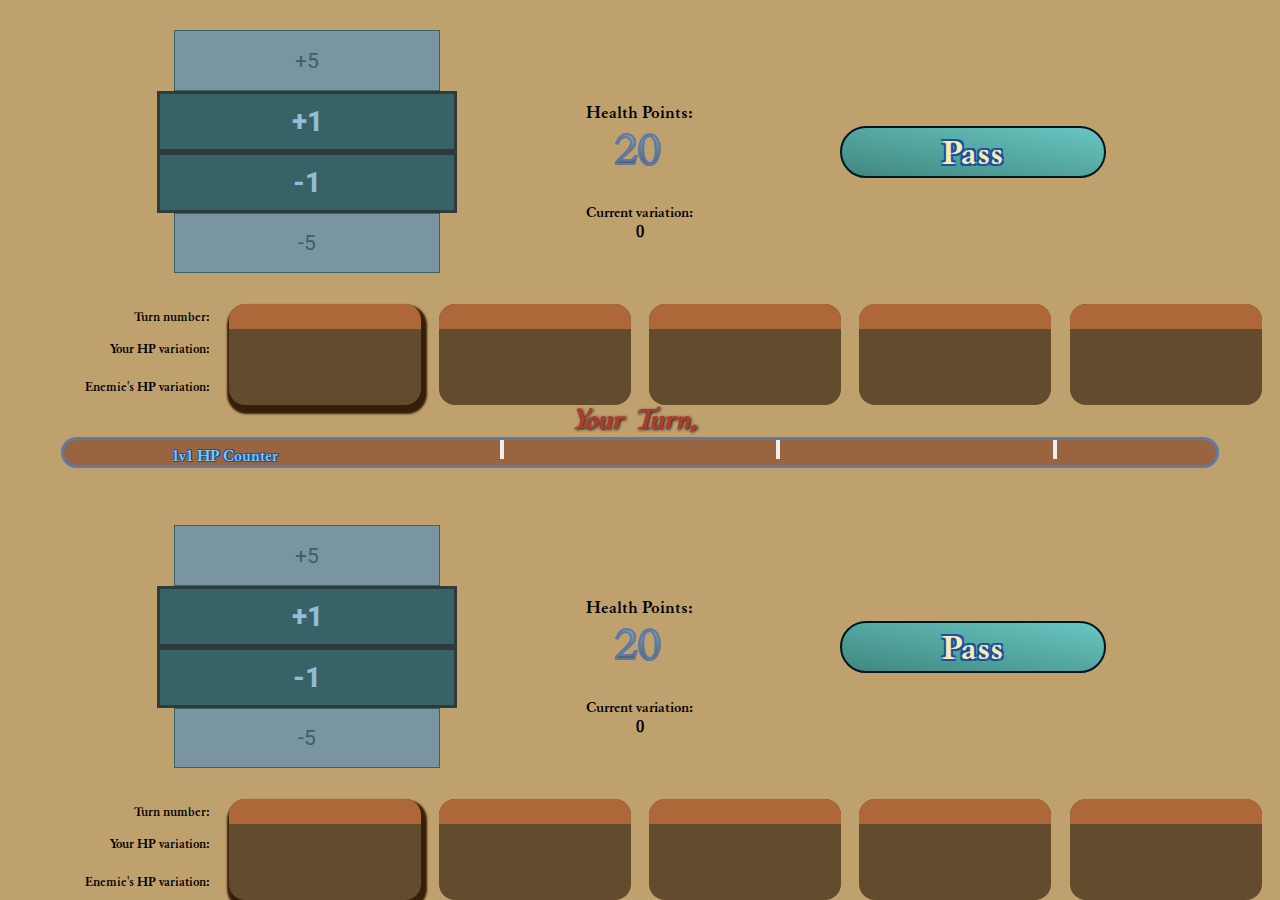
==== inPages/1v1counter.html @ fbc2f43e "git init" ====
<!DOCTYPE html>
<html lang="en">
<head>
    <meta charset="UTF-8">
    <meta http-equiv="X-UA-Compatible" content="IE=edge">
    <meta name="viewport" content="width=device-width, initial-scale=1.0">
    <link rel="stylesheet" href="../app/1v1counterStyle.css">
    <title>1v1Counter</title>
</head>
<body>

    <div id="parentNodeDiv">
        <div id="layer">
            <div id="inputForm">

            </div>
        </div>
    </div> 













    <div id="container">






        <!-- CONTAINER PLAYER ONE -->
           <!-- | | | | | | |  -->
           <!-- v v v v v v v  -->

        <div class="miniContainer" id="P1Side">

            <!-- **MAIN PLAYER DISPLAY** (mathButtons, hpDisplay, passButton)-->
            <!-- | | | |  -->
            <!-- v v v v  -->
            <div class="mainPlayerDisplay">

                <!-- vv box that contains the buttons's divs vv -->
                <div class="mathButtonsDisplay">

                    <div class="mathButtonsBoxes">
                        <button id="p1PlusFive" class="mathButton softButton">+5</button>
                    </div>

                    <div class="mathButtonsBoxes">
                        <button id="p1PlusOne" class="mathButton hardButton">+1</button>
                    </div>

                    <div class="mathButtonsBoxes">
                        <button id="p1MinusOne" class="mathButton hardButton">-1</button>
                    </div>

                    <div class="mathButtonsBoxes">
                        <button id="p1MinusFive" class="mathButton softButton">-5</button>
                    </div>

                </div> <!-- .mathButtonsDisplay -->
                <!-- ^^ box that contains the buttons's divs ^^ -->



                <!-- vv box that contains the HP display's divs vv -->
                <div class="MainHpDisplay">

                    <div id="hpVoid" class="mainHpDisplayContentDivs"></div>

                    <div class="hpCounterBlock mainHpDisplayContentDivs">
                        <h3 class="mainHpPreText">Health Points:</h3>
                        <h1 class="mainHpContent" id="mainHpContentP1">20</h1>
                    </div>

                    <div class="mainHpDisplayContentDivs">
                        <h3 class="curVarPreText">Current variation:</h3>
                        <h3 class="curVarContent" id="curVarContentP1">0</h3>
                    </div>

                </div> <!-- .MainHpDisplay -->
                <!-- ^^ box that contains the HP display's divs ^^ -->



                <div class="passDiv">
                    <button id="passP1">Pass</button>
                </div>
            </div> <!-- .mainPlayerDisplay -->

            <!-- ^ ^ ^ ^  -->
            <!-- | | | |  -->
            <!-- **MAIN PLAYER DISPLAY** (mathButtons, hpDisplay, passButton)-->



            <div class="turnsHistoric">

                <div id="p1historicBox1" class="historicBox preTextHistBox">
                  <div class="turnIndicatorSubTitle preTextHistBox">
                    <h5 class="turnIndicatorSubTitleContent">Turn number:</h5>
                  </div>
                  <div class="yourHpVariationSubTitle">
                    <h4 class="yourHpVariationSubTitleContent">Your HP variation:</h4>
                  </div>
                  <div class="enemiesHpVariationSubTitle">
                    <h4 class="enemiesHpVariationSubTitleContent">Enemie's HP variation:</h4>
                  </div> 
                </div>

                <div id="p1historicBox2" class="historicBox">
                    <div class="turnIndicator"></div>
                    <div class="upBox"></div>
                    <div class="downBox"></div>
                </div>

                <div id="p1historicBox3" class="historicBox">
                    <div class="turnIndicator"></div>
                    <div class="upBox"></div>
                    <div class="downBox"></div>
                </div>

                <div id="p1historicBox4" class="historicBox">
                    <div class="turnIndicator"></div>
                    <div class="upBox"></div>
                    <div class="downBox"></div>
                </div>

                <div id="p1historicBox5" class="historicBox">
                    <div class="turnIndicator"></div>
                    <div class="upBox"></div>
                    <div class="downBox"></div>
                </div>

                <div id="p1historicBox6" class="historicBox">
                    <div class="turnIndicator"></div>
                    <div class="upBox"></div>
                    <div class="downBox"></div>
                </div>

            </div> <!-- #turnHistoric -->
        
        </div> <!-- .miniContainer #P1Side -->

            <!-- ^ ^ ^ ^ ^ ^ ^  -->
            <!-- | | | | | | |  -->
        <!-- CONTAINER PLAYER ONE -->











<!--------------------------------------------------------------------------------------------------------------->

        <div id="divider">

            <div class="playerIndicator" id="p1Indicator">
                <div class="playerIndicatorTitle">
                    <h1 class="yourTurn">Your Turn,&nbsp; <h1 id="playerNameDisplayOne"></h1> </h1>
                </div>
            </div>


            <div id="nav"> 

                <div class="navDivs">
                    <h1 id="pageTitle">1v1 HP Counter</h1>
                </div>

                <div class="navDivs">
                    <button><img src="" alt=""></button>
                </div>

                <div class="navDivs">
                    <button><img src="" alt=""></button>
                </div>

                <div class="navDivs">
                    <button><img src="" alt=""></button>
                </div>

            </div>
            

            <div class="playerIndicator" id="p2Indicator"> 
                <div class="playerIndicatorTitle">

                </div>
            </div>

        </div> <!-- #divider -->

<!--------------------------------------------------------------------------------------------------------------->














        <!-- CONTAINER PLAYER ONE -->
           <!-- | | | | | | |  -->
           <!-- v v v v v v v  -->

        <div class="miniContainer" id="P1Side">

            <!-- **MAIN PLAYER DISPLAY** (mathButtons, hpDisplay, passButton)-->
            <!-- | | | |  -->
            <!-- v v v v  -->
            <div class="mainPlayerDisplay">

                <!-- vv box that contains the buttons's divs vv -->
                <div class="mathButtonsDisplay">

                    <div class="mathButtonsBoxes">
                        <button id="p1PlusFive" class="mathButton softButton">+5</button>
                    </div>

                    <div class="mathButtonsBoxes">
                        <button id="p1PlusOne" class="mathButton hardButton">+1</button>
                    </div>

                    <div class="mathButtonsBoxes">
                        <button id="p1MinusOne" class="mathButton hardButton">-1</button>
                    </div>

                    <div class="mathButtonsBoxes">
                        <button id="p1MinusFive" class="mathButton softButton">-5</button>
                    </div>

                </div> <!-- .mathButtonsDisplay -->
                <!-- ^^ box that contains the buttons's divs ^^ -->



                <!-- vv box that contains the HP display's divs vv -->
                <div class="MainHpDisplay">

                    <div id="hpVoid" class="mainHpDisplayContentDivs"></div>

                    <div class="hpCounterBlock mainHpDisplayContentDivs">
                        <h3 class="mainHpPreText">Health Points:</h3>
                        <h1 class="mainHpContent" id="mainHpContentP1">20</h1>
                    </div>

                    <div class="mainHpDisplayContentDivs">
                        <h3 class="curVarPreText">Current variation:</h3>
                        <h3 class="curVarContent" id="curVarContentP1">0</h3>
                    </div>

                </div> <!-- .MainHpDisplay -->
                <!-- ^^ box that contains the HP display's divs ^^ -->



                <div class="passDiv">
                    <button id="passP1">Pass</button>
                </div>
            </div> <!-- .mainPlayerDisplay -->

            <!-- ^ ^ ^ ^  -->
            <!-- | | | |  -->
            <!-- **MAIN PLAYER DISPLAY** (mathButtons, hpDisplay, passButton)-->



            <div class="turnsHistoric">

                <div id="p1historicBox1" class="historicBox preTextHistBox">
                  <div class="turnIndicatorSubTitle preTextHistBox">
                    <h5 class="turnIndicatorSubTitleContent">Turn number:</h5>
                  </div>
                  <div class="yourHpVariationSubTitle">
                    <h4 class="yourHpVariationSubTitleContent">Your HP variation:</h4>
                  </div>
                  <div class="enemiesHpVariationSubTitle">
                    <h4 class="enemiesHpVariationSubTitleContent">Enemie's HP variation:</h4>
                  </div> 
                </div>

                <div id="p1historicBox2" class="historicBox">
                    <div class="turnIndicator"></div>
                    <div class="upBox"></div>
                    <div class="downBox"></div>
                </div>

                <div id="p1historicBox3" class="historicBox">
                    <div class="turnIndicator"></div>
                    <div class="upBox"></div>
                    <div class="downBox"></div>
                </div>

                <div id="p1historicBox4" class="historicBox">
                    <div class="turnIndicator"></div>
                    <div class="upBox"></div>
                    <div class="downBox"></div>
                </div>

                <div id="p1historicBox5" class="historicBox">
                    <div class="turnIndicator"></div>
                    <div class="upBox"></div>
                    <div class="downBox"></div>
                </div>

                <div id="p1historicBox6" class="historicBox">
                    <div class="turnIndicator"></div>
                    <div class="upBox"></div>
                    <div class="downBox"></div>
                </div>

            </div> <!-- #turnHistoric -->
        
        </div> <!-- .miniContainer #P1Side -->

            <!-- ^ ^ ^ ^ ^ ^ ^  -->
            <!-- | | | | | | |  -->
        <!-- CONTAINER PLAYER ONE -->







        
    </div><!-- #conteiner -->

</body>
</html>
---- app/1v1counterStyle.css ----
@import url('https://fonts.googleapis.com/css2?family=Roboto:wght@300&display=swap');

@font-face {
    font-family: elegantGaramond;
    src: url(imgsAndFonts/fonts/ElegantGaramond/elegant-garamond.otf)
  }

  @font-face {
    font-family: elegantGaramondItalic;
    src: url(imgsAndFonts/fonts/ElegantGaramond/elegant-garamond-italic.otf)
  }

  @font-face {
    font-family: elegantGaramondBold;
    src: url(imgsAndFonts/fonts/ElegantGaramond/elegant-garamond-bold.otf)
  }

  @font-face {
    font-family: Planewalker;
    src: url(imgsAndFonts/fonts/Planewalker/Planewalker.otf)
  }

  @font-face {
    font-family: PlanewalkerBold;
    src: url(imgsAndFonts/fonts/Planewalker/Planewalker\ Bold.otf)
  }

  @font-face {
    font-family: PlanewalkerBoldItalic;
    src: url(imgsAndFonts/fonts/Planewalker/Planewalker\ Bold\ Italic.otf)
  }

  @font-face {
    font-family: PlanewalkerItalic;
    src: url(imgsAndFonts/fonts/Planewalker/Planewalker\ Italic.otf)
  }


* {
    margin: 0%;
    padding: 0%;
}

body {
    text-align: center;
    height: 100vh;
    width: 100vw;
    background-color: #effcff;
}

/* color pallet

__ BACKGROUND __
*general*
light brown          #bfa16d


*nav bar*
medium brown         #996440
*nav bar border (absolute and gradient)*     
absolute blue line   #6078a2
gradient light blue  #5277a1
gradient dark blue   #4f637c


*historic boxes/card background (gradient darker to ligther)*
lightest brown       #94784c
                     #876d44
                     #7b623b
darker brown         #634b2d (principal)
                     #574126
                     #4d3821
                     #41301e
darkest brown        #34291c               
                   

__  MATH BUTTONS __
*soft buttons*
background           #7995a1
border and text      #376268

*hard buttons*
background           #376268
border               #2f3a3b 
text                 #93bdd6 (test)

__ MAIN HP DISPLAY __
*preText*
                     #2f3a3b
*mainHP (gradient)*
ligtest blue          #93bdd6   
darkest blue          #2f3a3b


__ PASS BUTTON __
background            #8d4b31
letters colours       #e9dfe4 , #2f3a3b , #b4441f (test)
border                #b4441f


__ HISTORIC BOX __
backgound hist boxes  #634b2d


*/

/*  ^^ first frame ^^    */


/* vvv GLOBAL vvv*/
#container {
    height: 100vh;
    width: 100vw;
    background-color: #bfa16d;
}

/* ^^^ GLOBAL ^^^*/



/* vvv PLAYERS CONTAINER vvv */
.miniContainer {
    height: 45%;
    width: 100%;
    display: flex;
    flex-direction: column;
}

.mainPlayerDisplay {
    width: 100%;
    height: 75%;
    display: flex;
    flex-direction: row;
    justify-content: center;
}

/* VV mainPlayerDisplay content VV */

.mathButtonsDisplay, .MainHpDisplay, .passDiv { 
    width: 26%;
    height: 100%;
    display: flex;
    flex-direction: column;
    align-content: center;
    justify-content: center;
}

/* VV Math buttons vv */
.mathButtonsBoxes {
    width: 100%;
    height: 20%;

}

.mathButton {
    width: 100%;
    height: 100%;
}

.softButton {
    width: 80%;
    height: 100%;
    border: 1px solid #376268;
    color: #376268;
    font-family: 'Roboto', sans-serif;
    font-size: 2.3vh;
    background-color: #7995a1;
}

.hardButton {
    width: 90%;
    border: none;
    font-family: 'Roboto', sans-serif;
    font-weight: 800;
    font-size: 3.1vh;
    background-color: #376268;
    border: 3px solid #2f3a3b;
    color: #93bdd6;
}
/* ^^ Math buttons ^^ */


/* VV hpDisplayDiv vv */
.mainHpDisplayContentDivs {
    width: 100%;
    height: calc(100%/3);
}

.mainHpPreText {
    font-family: elegantGaramondBold;
    font-size: 2vh;
}

.mainHpContent {
    font-family: Planewalker;
    font-size: 5.8vh;
    background: -webkit-linear-gradient(#93bdd6, #2f3a3b);
    -webkit-background-clip: text;
    -webkit-text-fill-color: transparent;
    -webkit-text-stroke: 0.003em #6078a2;
}

.curVarPreText {
    font-family: elegantGaramondBold;
    font-size: 1.7vh;
}

.curVarContent {
    font-family: elegantGaramond;
    font-size: 2vh;
}
/* ^^ hpDisplayDiv ^^ */


/* VV passDiv vv */
#passP1, #passP2 {
    align-self: center;
    width: 80%;
    height: 17%;
    font-family: elegantGaramondBold;
    border: 2px solid #001522;
    border-radius: 3em;
    font-size: 4vh;
    background-color: #569B95; /* For browsers that do not support gradients */
    background-image: linear-gradient(to top right, #408781, #69c6c1);
    color: #fcebad;
    text-shadow: -2px 2px 0 #1850A3,
                2px 2px 0 #1850A3,
                2px -2px 0 #1850A3,
                -2px -2px 0 #1850A3;
}
/* ^^ passDIv ^^ */

/* ^^ mainPlayerDisplay ^^ */

/* vvv HISTORIC BAR vvv */
.turnsHistoric {
    width: 100%;
    height: 25%;
    display: flex;
    flex-direction: row;
    justify-content: space-evenly;
}

.historicBox {
    height: 100%;
    width: 15%;
    background-color: #634b2d;
    border-radius: 1em;
}

.yourHpVariationSubTitle, .enemiesHpVariationSubTitle {
    width: 100%;
    height: calc(75%/2);
    font-size: 1.5vh;
    display: flex;
    flex-direction: column;
    justify-content: center;
    align-self: center;
}

#p1historicBox2, #p2historicBox2 {
    box-shadow: #361f09 2px 5px 2px 4px;
}

.turnIndicatorSubTitle, .turnIndicator {
    width: 100%;
    height: 25%;
    background-color: #AE6738;
    font-size: 1.8vh;
    border-radius: 1em 1em 0em 0em;
}

.preTextHistBox {
    background-color: transparent;
    display: flex;
    flex-direction: column;
    align-content: end;
    justify-content: center;
    text-align: end;
    font-family: elegantGaramondBold;
}



.upBox {
    width: 100%;
    height: calc(75%/2);
}

.downBox {
    width: 100%;
    height: calc(75%/2);
    border-radius: 0em 0em 1em 1em;
}

/* ^^^ HISTORIC BAR ^^^ */

/* ^^^ PLAYERS CONTAINER ^^^ */





/* vvv  DIVIDER  vvv */
#divider {
    width: 100%;
    height: 10%;
    display: flex;
    flex-direction: column;
}
.playerIndicator {
    width: 100%;
    height: 35%;
    font-family: PlanewalkerBoldItalic;
    font-size: 1.6vh;
    color: #B63829;
    text-shadow: #001522 1px 1px 3px ;
}

#nav {
    width: 90%;
    height: 30%;
    align-self: center;
    border: 3px solid #6078a2;
    border-radius: 3em;
    background-color: #996440;
    display: flex;
    flex-direction: row;
    justify-content: space-evenly;
}

.navDivs{
    width: 20%;
    height: 100%;
}

#pageTitle {
    font-size: 1.8vh;
    font-family: elegantGaramondBold;
    margin-top: 3%;
    color: #7FCEEE;
    text-shadow: -1px 1px 0 #1850A3,
                1px 1px 0 #1850A3,
                1px -1px 0 #1850A3,
                -1px -1px 0 #1850A3;
}


/* ^^^  DIVIDER  ^^^ */
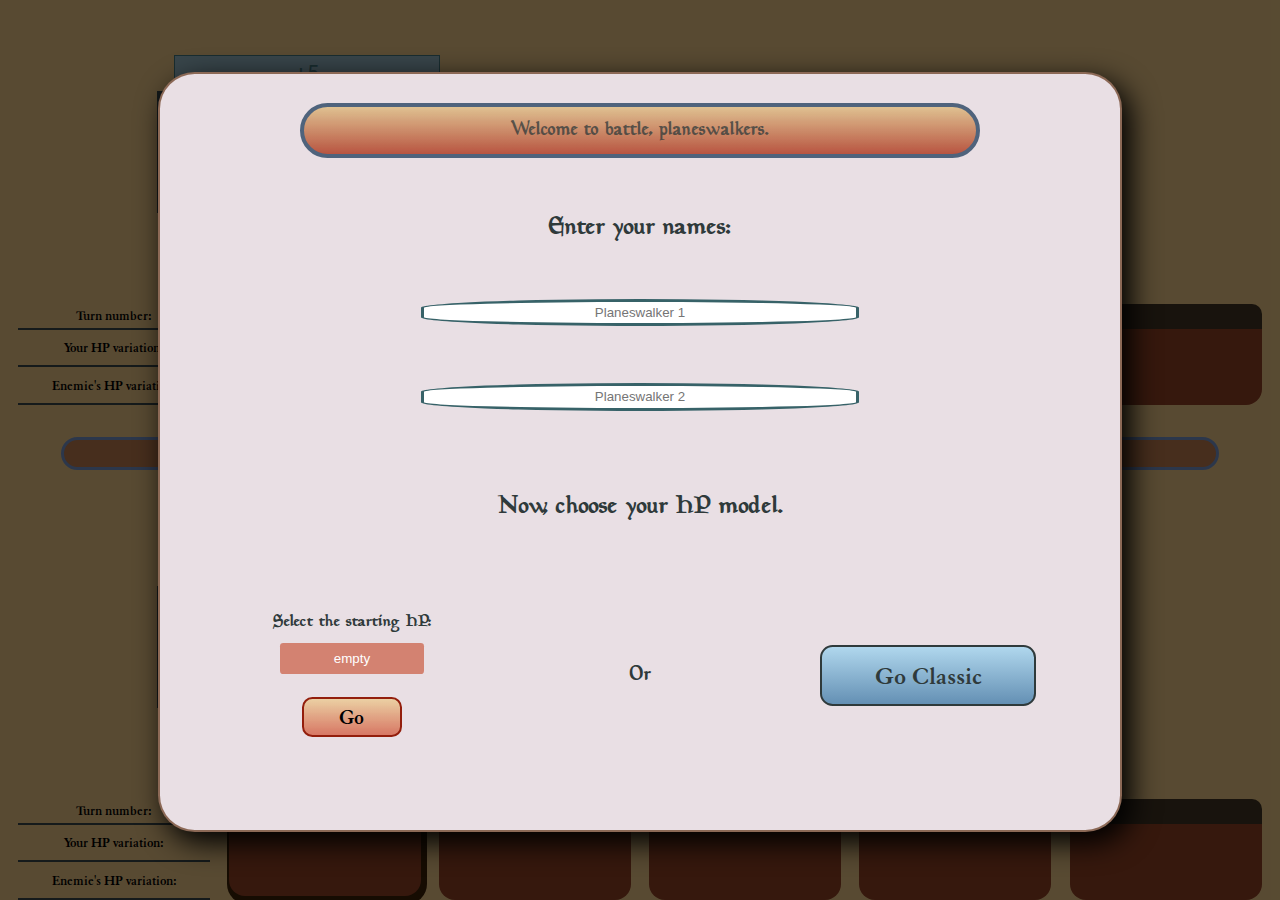
==== commit 2fc35310: "Add files via upload" ====
--- a/inPages/1v1counter.html
+++ b/inPages/1v1counter.html
@@ -11,15 +11,102 @@
 
     <div id="parentNodeDiv">
         <div id="layer">
-            <div id="inputForm">
-
-            </div>
-        </div>
-    </div> 
-
-
-
-
+            <div id="welcomeDiv">
+
+                <div id="welcomeTextDiv">
+                    <h1 class="layerText" id="welcomeText">Welcome to battle, planeswalkers.</h1>
+                </div>
+
+                <div id="namesInputDiv">
+                    <h2 class="layerText" id="enterNamesText">Enter your names:</h2>
+                    <input type="text"  id="nameOneInput" placeholder="Planeswalker 1">
+                    <input type="text"  id="nameTwoInput" placeholder="Planeswalker 2">
+                </div>
+
+                <div id="middleDiv">
+                    <h2 class="layerText" id="middleDivText">Now, choose your HP model.</h2>
+                </div>
+
+                <div id="goSupDiv">
+
+                    <div id="selectHpDiv">
+                        <h4 class="layerText" id="selectInText">Select the starting HP:</h4>
+                        <select name="" id="hpIndex">
+                            <option selected disabled>empty</option>
+                            <option value="5">5</option>
+                            <option value="6">6</option>
+                            <option value="7">7</option>
+                            <option value="8">8</option>
+                            <option value="9">9</option>
+                            <option value="10">10</option>
+                            <option value="11">11</option>
+                            <option value="12">12</option>
+                            <option value="13">13</option>
+                            <option value="14">14</option>
+                            <option value="15">15</option>
+                            <option value="16">16</option>
+                            <option value="17">17</option>
+                            <option value="18">18</option>
+                            <option value="19">19</option>
+                            <option value="20">20</option>
+                            <option value="21">21</option>
+                            <option value="22">22</option>
+                            <option value="23">23</option>
+                            <option value="24">24</option>
+                            <option value="25">25</option>
+                            <option value="26">26</option>
+                            <option value="27">27</option>
+                            <option value="28">28</option>
+                            <option value="29">29</option>
+                            <option value="30">30</option>
+                            <option value="31">31</option>
+                            <option value="32">32</option>
+                            <option value="33">33</option>
+                            <option value="34">34</option>
+                            <option value="35">35</option>
+                            <option value="36">36</option>
+                            <option value="37">37</option>
+                            <option value="38">38</option>
+                            <option value="39">39</option>
+                            <option value="40">40</option>
+                            <option value="41">41</option>
+                            <option value="42">42</option>
+                            <option value="43">43</option>
+                            <option value="44">44</option>
+                            <option value="45">45</option>
+                            <option value="46">46</option> 
+                            <option value="47">47</option> 
+                            <option value="48">48</option> 
+                            <option value="49">49</option> 
+                            <option value="50">50</option>
+                            <option value="51">51</option>
+                            <option value="52">52</option>
+                            <option value="53">53</option>
+                            <option value="54">54</option>
+                            <option value="55">55</option>
+                            <option value="56">56</option> 
+                            <option value="57">57</option> 
+                            <option value="58">58</option> 
+                            <option value="59">59</option> 
+                            <option value="60">60</option>
+                        </select>
+                        <button id="selectGoButton">Go</button>
+                    </div><!-- selectHpDiv -->
+
+
+                    <div id="orDiv">
+                        <h3 class="layerText" id="orText">Or</h3>
+                    </div>
+
+                    <div id="goClassicDiv">
+                        <button id="goClassicButton">Go Classic</button>
+                    </div>
+
+                </div><!-- goSupDiv -->
+
+            </div><!-- inputForm -->
+        </div><!-- layer -->
+    </div> <!-- parentNodeDiv -->
 
 
 
@@ -30,9 +117,6 @@
 
 
     <div id="container">
-
-
-
 
 
 
@@ -50,7 +134,7 @@
                 <!-- vv box that contains the buttons's divs vv -->
                 <div class="mathButtonsDisplay">
 
-                    <div class="mathButtonsBoxes">
+                    <div class="mathButtonsBoxes softDiv">
                         <button id="p1PlusFive" class="mathButton softButton">+5</button>
                     </div>
 
@@ -62,7 +146,7 @@
                         <button id="p1MinusOne" class="mathButton hardButton">-1</button>
                     </div>
 
-                    <div class="mathButtonsBoxes">
+                    <div class="mathButtonsBoxes softDiv">
                         <button id="p1MinusFive" class="mathButton softButton">-5</button>
                     </div>
 
@@ -116,7 +200,7 @@
                   </div> 
                 </div>
 
-                <div id="p1historicBox2" class="historicBox">
+                <div id="p1historicBox2" class="historicBox currentHistBox">
                     <div class="turnIndicator"></div>
                     <div class="upBox"></div>
                     <div class="downBox"></div>
@@ -299,7 +383,7 @@
                   </div> 
                 </div>
 
-                <div id="p1historicBox2" class="historicBox">
+                <div id="p1historicBox2" class="historicBox currentHistBox">
                     <div class="turnIndicator"></div>
                     <div class="upBox"></div>
                     <div class="downBox"></div>
@@ -346,5 +430,6 @@
         
     </div><!-- #conteiner -->
 
+    <script src="../app/counter1v1.js"></script>
 </body>
 </html>--- a/app/1v1counterStyle.css
+++ b/app/1v1counterStyle.css
@@ -102,9 +102,26 @@
 backgound hist boxes  #634b2d
 
 
+__ "BLACK" and "WHITE __
+black                 #2f3a3b
+white                 #e9dfe4
+
+
+__ MAGIC's LOGO  __ (darker to lighter)
+*blue*             
+                      #436a8b
+                      #5b85a0
+                      #709cb2
+                      #7ca4bd
+                      #93bdd6
+
+*red*
+                      #b4441f
+
 */
 
 /*  ^^ first frame ^^    */
+
 
 
 /* vvv GLOBAL vvv*/
@@ -114,7 +131,188 @@
     background-color: #bfa16d;
 }
 
+button, input {
+    cursor:pointer;
+}
 /* ^^^ GLOBAL ^^^*/
+
+
+
+/* vvv  initial div  vvv*/
+
+* {
+    margin: 0px;
+    padding: 0px;
+    text-align: center;
+}
+
+
+
+
+
+
+
+
+
+/* vvv   init div   vvv */
+#layer {
+	position:absolute;
+	top:0;
+	left:0;
+	z-index:3;
+	background-color:#00000089;
+	width:100vw;
+	height:100vh;
+    display: flex;
+    justify-content: center;
+    display: flex;
+}
+
+#welcomeDiv {
+    background-color: #e9dfe4;
+    height: 84vh;
+    width: 75vw;
+    margin-top: 8vh;
+    margin-bottom: 8vh;
+    border: 2px solid rgba(83, 34, 0, 0.625);
+    border-radius: 2.3em;
+    z-index:1;
+    opacity: 1;
+    display: flex;
+    align-items: center;
+    flex-direction: column;
+    justify-content: space-evenly;
+    max-width: 1450px;
+    box-shadow: black 8px 10px 29px 1px;
+}
+
+#welcomeTextDiv {
+    width: 70%;
+    height: 7%;
+    margin-top: 3%;
+    background-color: #634b2d;
+    background: -webkit-linear-gradient(#ddbb81d6, #b85541 );
+    border: 4px solid #4f637c;
+    border-radius: 4em;
+    color: #2f3a3bc0;
+    font-size: 1vh;
+    display: flex;
+    flex-direction: column;
+    align-items: center;
+    justify-content: center;
+}
+
+#namesInputDiv, #goSupDiv {
+    height: 46%;
+    width: 100%;
+}
+
+#namesInputDiv {
+    display: flex;
+    flex-direction: column;
+    align-content: center;
+    justify-content: space-evenly;
+}
+
+input[type="text"] {
+    width: 45%;
+    height: 7%;
+    align-self: center;
+    border: 3px solid #376268;
+    border-radius: 50% / 32%;
+}
+
+#middleDiv {
+    width: 100%;
+    height: 8%;
+    display: flex;
+    align-items: center;
+    flex-direction: column;
+    justify-content: end;
+}
+
+
+#goSupDiv {
+    display: flex;
+    flex-direction: row;
+    justify-content: center;
+    align-items: center;
+}
+
+#selectHpDiv, #orDiv, #goClassicDiv {
+    height: 100%;
+    width: 30%;
+    display: flex;
+    flex-direction: column;
+    justify-content: center;
+    align-items: center;
+}
+
+select {
+    -webkit-appearance:none;
+    -moz-appearance:none;
+    -ms-appearance:none;
+    appearance:none;
+    outline:0;
+    box-shadow:none;
+    border:0!important;
+    color:#fff;
+    cursor:pointer;
+ }
+
+ #hpIndex {
+    position: relative;
+    display: flex;
+    width: 50%;
+    height: 10%;
+    background: #d38271;
+    overflow: hidden;
+    border-radius: .25em;
+    margin-top: 4%;
+ }
+
+#selectGoButton {
+    margin-top: 8%;
+    width: 55%;
+    height: 8%;
+    background-color: #634b2d;
+    background: -webkit-linear-gradient(#ebcd97d6, #d77764 );
+    height: 13%;
+    width: 35%;
+    border: 2px solid #931e0c;
+    border-radius: 0.5em;
+    font-family: elegantGaramondBold;
+    font-size: 2.3vh;
+}
+
+#goClassicButton {
+    width: 75%;
+    height: 20%;
+    background: -webkit-linear-gradient(#b0d7ed, #6490b4 );
+    border: 2px solid #2f3a3b;
+    border-radius: 0.5em;
+    font-family: elegantGaramondBold;
+    font-size: 2.8vh;
+    color: #2f3a3b;
+} 
+
+.layerText {
+    font-family: PlanewalkerBold;
+}
+
+#enterNamesText, #middleDivText, #selectInText, #orText {
+    color: #2f3a3b;
+}
+
+
+/* ^^   init div   ^^ */
+
+
+
+
+
+
+
 
 
 
@@ -155,6 +353,10 @@
 .mathButton {
     width: 100%;
     height: 100%;
+}
+
+.softDiv {
+    height: 12%;
 }
 
 .softButton {
@@ -174,8 +376,8 @@
     font-weight: 800;
     font-size: 3.1vh;
     background-color: #376268;
-    border: 3px solid #2f3a3b;
-    color: #93bdd6;
+    border: 4px solid #2f3a3b;
+    color: #b6dbf1;
 }
 /* ^^ Math buttons ^^ */
 
@@ -193,7 +395,7 @@
 
 .mainHpContent {
     font-family: Planewalker;
-    font-size: 5.8vh;
+    font-size: 8.6vh;
     background: -webkit-linear-gradient(#93bdd6, #2f3a3b);
     -webkit-background-clip: text;
     -webkit-text-fill-color: transparent;
@@ -222,7 +424,7 @@
     border-radius: 3em;
     font-size: 4vh;
     background-color: #569B95; /* For browsers that do not support gradients */
-    background-image: linear-gradient(to top right, #408781, #69c6c1);
+    background-image: linear-gradient(to top right, #9b3728, #69c6c1);
     color: #fcebad;
     text-shadow: -2px 2px 0 #1850A3,
                 2px 2px 0 #1850A3,
@@ -245,8 +447,18 @@
 .historicBox {
     height: 100%;
     width: 15%;
-    background-color: #634b2d;
+    background-color: #76341e;
     border-radius: 1em;
+}
+
+.currentHistBox {
+    height: 96%;
+    margin-bottom: 4%;
+    box-shadow: #311b06 2px 4px 0em 4px;
+}
+
+.turnIndicatorSubTitle{
+    border-bottom: 2px solid #2f3a3b;
 }
 
 .yourHpVariationSubTitle, .enemiesHpVariationSubTitle {
@@ -257,18 +469,15 @@
     flex-direction: column;
     justify-content: center;
     align-self: center;
-}
-
-#p1historicBox2, #p2historicBox2 {
-    box-shadow: #361f09 2px 5px 2px 4px;
+    border-bottom: 2px solid #2f3a3b;
 }
 
 .turnIndicatorSubTitle, .turnIndicator {
     width: 100%;
     height: 25%;
-    background-color: #AE6738;
+    background-color: #34291c;
     font-size: 1.8vh;
-    border-radius: 1em 1em 0em 0em;
+    border-radius: 10px 10px 0em 0em;
 }
 
 .preTextHistBox {
@@ -305,7 +514,7 @@
 /* vvv  DIVIDER  vvv */
 #divider {
     width: 100%;
-    height: 10%;
+    height: 10vh;
     display: flex;
     flex-direction: column;
 }
@@ -331,7 +540,7 @@
 }
 
 .navDivs{
-    width: 20%;
+    width: 23.7%;
     height: 100%;
 }
 
